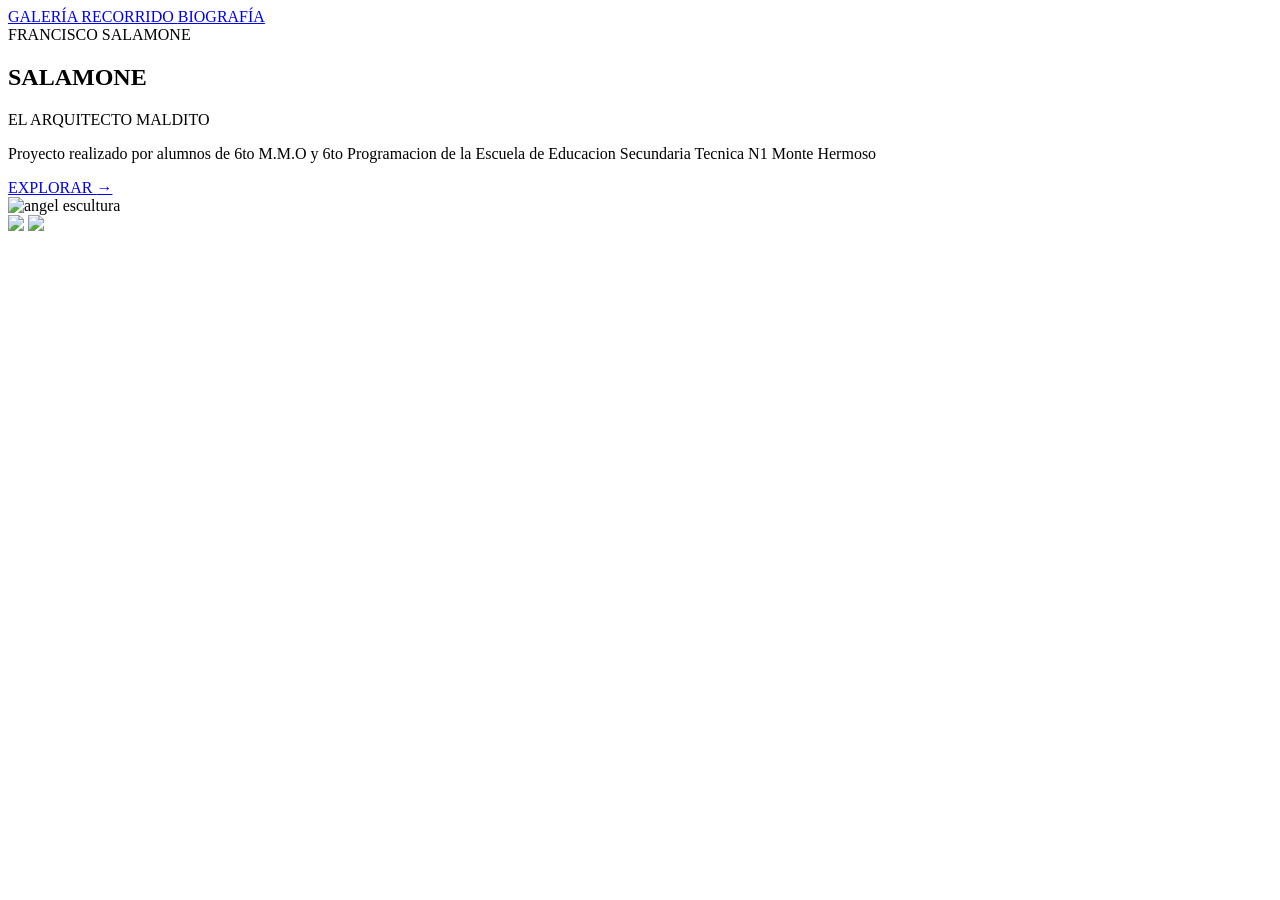
==== index.html @ bf712dcb "index de la pagina Salamone pagina main del proyecto" ====
<!DOCTYPE html>
<html lang="es">
<head>
<meta charset="UTF-8">
<meta name="viewport" content="width=device-width, initial-scale=1.0">
<!--favicon == <link rel="icon" type="image/ x-icon" href=",,route">-->

<title>Salamone — E.E.S.T N1</title>


</head>
<body>
    <!-- nav superior-->

    <nav class="nav">

        <a href="/home/morena/Desktop/salamone/galeriaSalamone.html">
            GALERÍA
        </a>

        <a href="#recorrido">
            RECORRIDO
        </a>

        <a href="#biografia">
            BIOGRAFÍA
        </a>

    </nav>

<!--mainContent-->
    <section class="content">

        <div class="author">
            FRANCISCO SALAMONE
        </div>

        <h1 class="title">
            SALAMONE
        </h1>

        <div class="subtitle">
            EL ARQUITECTO MALDITO
        </div>


        <div class="divider"></div>

        <p class="description">

             Proyecto realizado por alumnos de 6to M.M.O y 6to Programacion
             de la Escuela de Educacion Secundaria Tecnica N1 Monte Hermoso

        </p>
      
        <a href="#galeria" class="explore">

            EXPLORAR

            <span class="arrow">
                →
            </span>

        </a>

    </section>


    <!---png angel -->

    <img
        class="statue"
        src="/home/morena/Downloads/Faceted Stone Guardian with Cross.png"
        alt="angel escultura">
        
        <div class="redes">
			<img src = "/home/morena/Downloads/instagram_crema_artdeco.png">
			<img src ="/home/morena/Downloads/facebook_crema_artdeco.png">  
        </div>
</main>
</body>
</html>
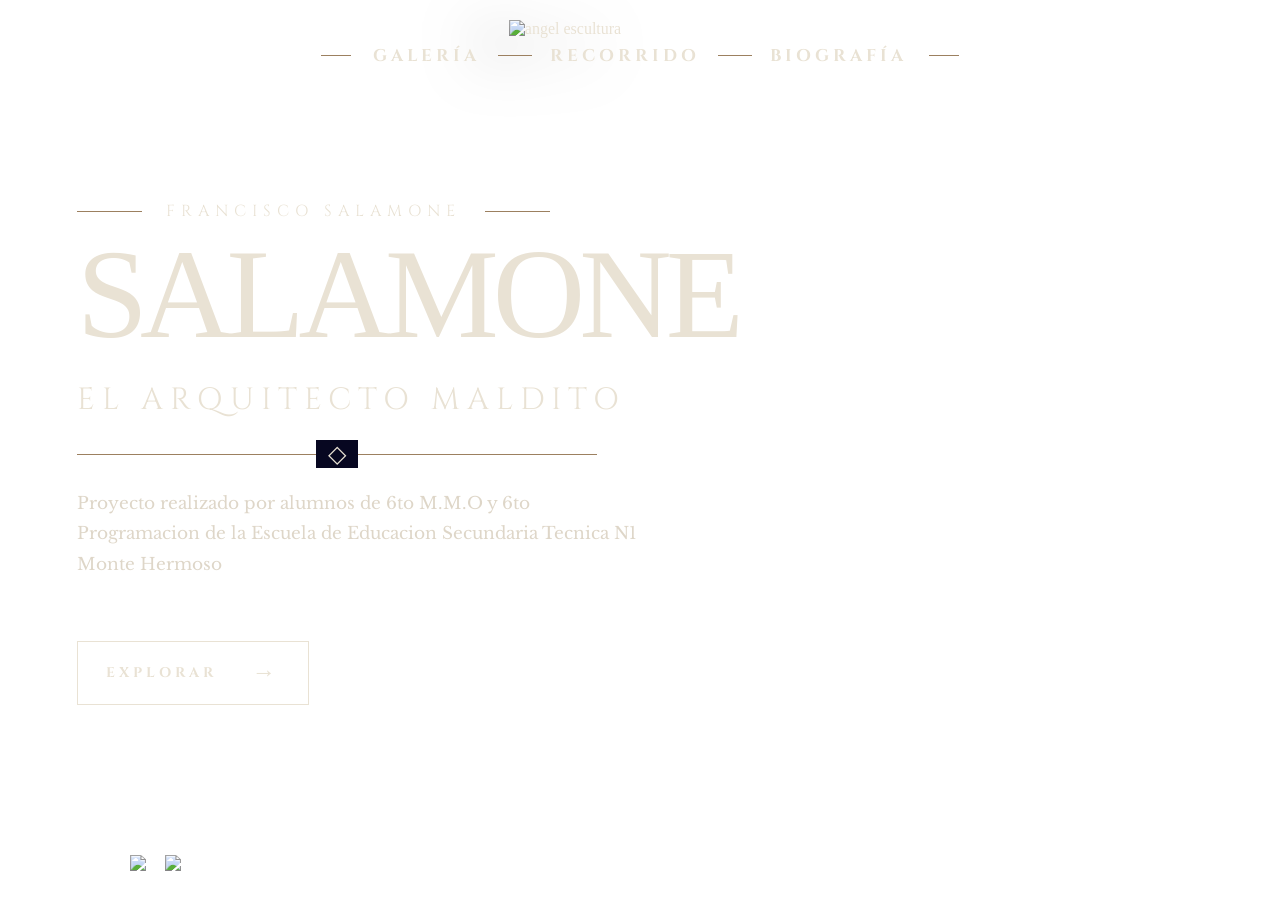
==== commit b5b9f584: "Update index.html" ====
--- a/index.html
+++ b/index.html
@@ -1,6 +1,7 @@
 <!DOCTYPE html>
 <html lang="es">
 <head>
+<link rel="stylesheet" href="./estilos.css">
 <meta charset="UTF-8">
 <meta name="viewport" content="width=device-width, initial-scale=1.0">
 <!--favicon == <link rel="icon" type="image/ x-icon" href=",,route">-->
--- a/estilos.css
+++ b/estilos.css
@@ -0,0 +1,560 @@
+@import url('https://fonts.googleapis.com/css2?family=Cinzel:wght@400;500;600&family=Libre+Baskerville:wght@400&display=swap');
+
+
+/* var*/
+
+:root {
+    --fondo: #211b19;
+    --crema: #e9e2d4;
+    --dorado: #9c8060;
+    --dorado-suave: rgba(156,128,96,.28);
+}
+
+
+@font-face {
+	
+	font-family: "Morrison Regular";
+	src:  url("/home/morena/Desktop/salamone/font/Morrison-Regular.otf") format('opentype');
+}
+
+
+
+/* reset*/
+
+* {
+    margin: 0;
+    padding: 0;
+    box-sizing: border-box;
+}
+
+html {
+    scroll-behavior: smooth;
+}
+
+body {
+    background: url("/home/morena/Downloads/cieloDeco.png");
+    background-repeat: no-repeat;
+    backgorund-position : center center;
+    background-size: cover;
+    color: var(--crema);
+}
+
+
+
+
+/* hero*/
+
+.hero {
+    position: relative;
+
+    width: calc(100% - 40px);
+    min-height: 100vh;
+
+    margin: 0 20px;
+
+    overflow: hidden;
+
+   
+}
+
+
+
+
+
+/*nav*/
+
+.nav {
+    position: relative;
+
+    height: 110px;
+
+    display: flex;
+    align-items: center;
+    justify-content: center;
+
+    gap: 70px;
+
+    z-index: 30;
+}
+
+
+.nav a {
+	font-weight: bold;
+
+    position: relative;
+
+    color: var(--crema);
+
+    text-decoration: none;
+
+    font-family: "Cinzel", serif;
+
+    font-size: 17px;
+
+    letter-spacing: 4px;
+
+    transition: .3s ease;
+}
+
+
+.nav a::before,
+.nav a::after {
+
+    content: "";
+
+    position: absolute;
+
+    top: 50%;
+
+    width: 30px;
+    height: 1px;
+
+    background: var(--dorado);
+}
+
+
+.nav a::before {
+    right: calc(100% + 22px);
+}
+
+.nav a::after {
+    left: calc(100% + 22px);
+}
+
+
+.nav a:hover {
+    color: white;
+}
+
+
+/*hero css*/
+
+.content {
+
+    position: relative;
+
+    z-index: 20;
+
+    width: 55%;
+
+    padding-left: 6vw;
+
+    padding-top: 90px;
+}
+
+
+/* salamone*/
+
+.author {
+
+    display: flex;
+
+    align-items: center;
+
+    gap: 24px;
+
+    margin-bottom: 18px;
+
+    font-family: "Cinzel", serif;
+
+    font-size: 16px;
+
+    letter-spacing: 6px;
+}
+
+.author::before,
+.author::after {
+
+    content: "";
+
+    width: 65px;
+
+    height: 1px;
+
+    background: var(--dorado);
+}
+
+
+/*titulo*/
+
+.title {
+
+    font-family: "Morrison Regular";
+
+    font-size: clamp(80px, 10vw, 170px);
+
+    font-weight: 400;
+
+    letter-spacing: -6px;
+
+    line-height: .85;
+
+    color: var(--crema);
+
+    white-space: nowrap;
+}
+
+
+/* detalle central del título */
+
+.title::first-letter {
+    letter-spacing: -8px;
+}
+
+
+/* subtitulo */
+
+.subtitle {
+
+    margin-top: 30px;
+
+    font-family: "Cinzel", serif;
+
+    font-size: clamp(22px, 2.4vw, 36px);
+
+    letter-spacing: 7px;
+
+    white-space: nowrap;
+}
+
+
+/* lineas divisoras*/
+
+.divider {
+
+    position: relative;
+
+    width: 520px;
+    max-width: 90%;
+
+    height: 1px;
+
+    margin: 34px 0;
+
+    background: var(--dorado);
+}
+
+
+.divider::after {
+
+    content: "◇";
+
+    position: absolute;
+
+    left: 50%;
+    top: 50%;
+
+    transform: translate(-50%, -50%);
+
+    padding: 0 12px;
+
+    background: #070721;
+
+    color: var(--crema);
+
+    font-size: 24px;
+}
+
+
+/* descripcion*/
+
+.description {
+
+    max-width: 570px;
+
+    font-family: "Libre Baskerville", serif;
+
+    font-size: 17px;
+
+    line-height: 1.8;
+
+    color: #ded6c8;
+}
+
+
+/*boton de explorar*/
+
+
+.redes img{
+	position: relative;
+	left:130px;
+	top: 150px;
+	width: 50px;
+	margin-right: 15px;
+	cursor: pointer;
+	
+	
+	 
+
+    
+
+    transition: .3s ease;
+	
+	
+}
+
+
+
+
+.explore {
+
+    display: inline-flex;
+
+    align-items: center;
+
+    gap: 35px;
+
+    margin-top: 60px;
+
+    padding: 15px 28px;
+
+    border: 1px solid var(--crema);
+
+    color: var(--crema);
+
+    text-decoration: none;
+
+    font-family: "Cinzel", serif;
+
+    font-size: 14px;
+    
+    font-weight: bold;
+
+    letter-spacing: 4px;
+
+    transition: .3s ease;
+}
+
+
+.explore .arrow {
+
+    font-size: 24px;
+
+    transition: .3s ease;
+}
+
+
+.explore:hover {
+
+    background: var(--crema);
+
+    color: #0B0B24;
+}
+
+
+.explore:hover .arrow {
+
+    transform: translateX(8px);
+}
+
+
+/* escultura*/
+
+.statue {
+    position: absolute;
+    
+    padding-top: 20px;
+
+    z-index: 15;
+
+    right: 4%;
+
+    bottom: 0;
+
+    width: 1700px;
+
+    max-width: 720px;
+
+    height: 100vh;
+    
+
+    object-fit: contain;
+
+    object-position: bottom center;
+         
+    filter:
+        drop-shadow(-25px 15px 30px rgba(0,0,0,.5));
+}
+.statue{
+	transition: filter 1s ease, transform 1s ease;
+}
+.statue:hover{
+	/*filter:grayscale(50%);*/
+	transform:scale(1.065);
+}
+
+
+/* elimina el scroll bar*/
+
+.scroll {
+
+    position: absolute;
+
+    z-index: 30;
+
+    left: 6vw;
+
+    bottom: 55px;
+
+    display: flex;
+
+    flex-direction: column;
+
+    align-items: center;
+
+    gap: 12px;
+
+    font-family: "Cinzel", serif;
+
+    font-size: 10px;
+
+    letter-spacing: 3px;
+}
+
+
+
+
+
+
+
+/*responsive*/
+
+@media (max-width: 1100px) {
+
+    .content {
+        width: 65%;
+    }
+
+    .statue {
+        width: 52vw;
+        right: -2%;
+    }
+
+    .nav {
+        gap: 45px;
+    }
+
+    .nav a {
+        font-size: 14px;
+    }
+
+}
+
+
+@media (max-width: 800px) {
+
+    .hero {
+        width: calc(100% - 20px);
+        margin: 0 10px;
+    }
+
+    .nav {
+        height: 90px;
+        gap: 25px;
+    }
+
+    .nav a {
+        font-size: 11px;
+        letter-spacing: 2px;
+    }
+
+    .nav a::before,
+    .nav a::after {
+        display: none;
+    }
+
+    .content {
+
+        width: 100%;
+
+        padding:
+            80px
+            30px
+            400px;
+    }
+
+    .title {
+        font-size: 17vw;
+    }
+
+    .subtitle {
+        font-size: 18px;
+        letter-spacing: 4px;
+    }
+
+    .description {
+        font-size: 15px;
+        max-width: 500px;
+    }
+
+    .statue {
+
+        width: 85vw;
+
+        height: 65vh;
+
+        right: -12%;
+
+        opacity: .7;
+    }
+
+    .scroll {
+        display: none;
+    }
+
+}
+
+
+@media (max-width: 500px) {
+
+    .frame {
+        inset: 10px;
+    }
+
+    .corner {
+        display: none;
+    }
+
+    .nav {
+        justify-content: space-around;
+        gap: 5px;
+    }
+
+    .nav a {
+        font-size: 9px;
+    }
+
+    .content {
+        padding-top: 50px;
+    }
+
+    .author {
+        font-size: 11px;
+        letter-spacing: 3px;
+    }
+
+    .author::before,
+    .author::after {
+        width: 25px;
+    }
+
+    .title {
+        font-size: 18vw;
+        letter-spacing: -2px;
+    }
+
+    .subtitle {
+        white-space: normal;
+        line-height: 1.4;
+    }
+
+    .description {
+        font-size: 14px;
+    }
+
+    .statue {
+        width: 105vw;
+        right: -25%;
+    }
+
+}
